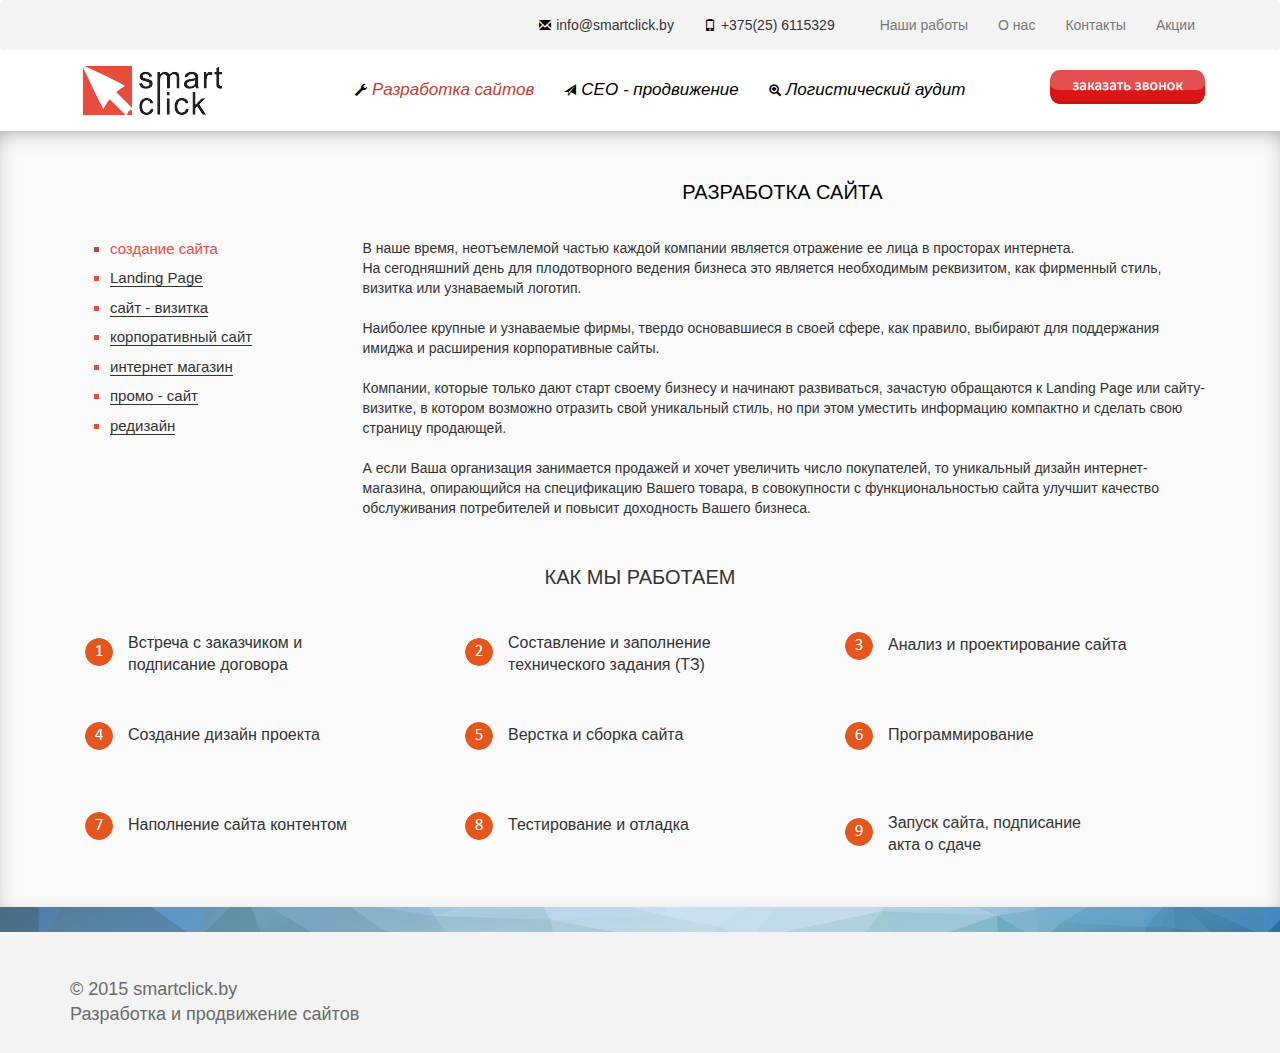
==== develop-site.html @ dec3f9f1 "first commit" ====
<!DOCTYPE html>
<html lang="en">
  <head>
    <meta charset="utf-8">
    <meta http-equiv="X-UA-Compatible" content="IE=edge">
    <meta name="viewport" content="width=device-width, initial-scale=1">
    <title>Разработка сайтов под ключ, логистический аудит, SEO продвижение</title>
	
	<link rel="stylesheet" href="css/style.css">
	<link href="css/jquery.jgrowl.css" rel="stylesheet">
	<link href="css/jquery.arcticmodal.css" rel="stylesheet">
    <!-- Bootstrap -->
    <link href="css/bootstrap.min.css" rel="stylesheet">

    <!-- HTML5 shim and Respond.js for IE8 support of HTML5 elements and media queries -->
    <!-- WARNING: Respond.js doesn't work if you view the page via file:// -->
    <!--[if lt IE 9]>
      <script src="https://oss.maxcdn.com/html5shiv/3.7.2/html5shiv.min.js"></script>
      <script src="https://oss.maxcdn.com/respond/1.4.2/respond.min.js"></script>
    <![endif]-->
  </head>
  <body>
    
	<nav class="navbar navbar-default" id="header">
	  <div class="container-fluid">
	    <div class="container">
		    <div class="navbar-header">
		      <button type="button" class="navbar-toggle collapsed" data-toggle="collapse" data-target="#bs-example-navbar-collapse-1">
		        <span class="sr-only">Toggle navigation</span>
		        <span class="icon-bar"></span>
		        <span class="icon-bar"></span>
		        <span class="icon-bar"></span>
		      </button>
		    </div>

		    <!-- Collect the nav links, forms, and other content for toggling -->
		    <div class="collapse navbar-collapse" id="bs-example-navbar-collapse-1">
		      <ul class="nav navbar-nav navbar-right">
		        <li class="info-li"><div class="glyphicon glyphicon-envelope picto"></div>info@smartclick.by</li>
				<li class="info-li"><div class="glyphicon glyphicon-phone picto"></div>+375(25) 6115329</li>
				<li><a href="#">Наши работы</a></li>
				<li><a href="#">О нас</a></li>
				<li><a href="#">Контакты</a></li>
				<li><a href="#">Акции</a></li>
		      </ul>
		    </div><!-- /.navbar-collapse -->
	  	</div>
	  </div><!-- /.container-fluid -->
	</nav><!--header-->

	<div class="container" id="header2">
		<div class="row">
			<div class="col-md-2 col-xs-12 col-sm-3 text-center">
				<a href="index.html">
					<img src="img/logo.png" alt="logo">
				</a>
			</div>
			<div class="col-md-8 col-xs-12 col-sm-9">
				<ul class="nav navbar-nav text-center" id="uslugi-menu">
					<li class="href-li active-main-menu"><a href="develop-site.html"><div class="glyphicon glyphicon-wrench picto hvr-icon-up"></div>Разработка сайтов</a></li>
					<li class="href-li"><a href="#"><div class="glyphicon glyphicon-send picto hvr-icon-up"></div>СЕО - продвижение</a></li>
					<li class="href-li"><a href="#"><div class="glyphicon glyphicon-zoom-in picto hvr-icon-up"></div>Логистический аудит</a></li>
			      </ul>
			</div>
			<div class="col-md-2">
				<div class="btn-zakaz visible-lg"></div>
			</div>
		</div>
	</div><!--header2-->
	
	<div class="container-fluid develop-site">
		<div class="container">
			<div class="row">
				<div class="col-md-12">
					<div class="col-md-3 col-sm-4 col-xs-6"></div>
					<div class="col-md-9 col-sm-8 col-xs-6">
						<div class="row text-center">
							<h1 class="zaglav-develop">РАЗРАБОТКА САЙТА</h1>
						</div>
					</div>
				</div>
			</div>
			<div class="row">
				<div class="col-md-3 col-sm-4 col-xs-6">
					<ul class="develop-sidebar text-left">
						<li class="active-sidebar-item"><a href="#">создание сайта</a></li>
						<li><a href="#">Landing Page</a></li>
						<li><a href="#">сайт - визитка</a></li>
						<li><a href="#">корпоративный сайт</a></li>
						<li><a href="#">интернет магазин</a></li>
						<li><a href="#">промо - сайт</a></li>
						<li><a href="#">редизайн</a></li>
					</ul>
				</div>
				<div class="col-md-9 col-sm-8 col-xs-6">
					<div class="row">
						<div class="col-md-12 main-text-develop">
							В наше время, неотъемлемой частью каждой компании является отражение ее лица в просторах интернета. <br>
							На сегодняшний день для плодотворного ведения бизнеса это является необходимым реквизитом, как фирменный стиль, визитка или узнаваемый логотип.
							<br><br>
							Наиболее крупные и узнаваемые фирмы, твердо основавшиеся в своей сфере, как правило, выбирают для поддержания имиджа и расширения корпоративные сайты.
							<br><br>
							Компании, которые только дают старт своему бизнесу и начинают развиваться, зачастую обращаются к Landing Page или сайту-визитке, в котором возможно отразить свой уникальный стиль, но при этом уместить информацию компактно и сделать свою страницу продающей.
							<br><br>
							А если Ваша организация занимается продажей и хочет увеличить число покупателей, то уникальный дизайн интернет-магазина, опирающийся на спецификацию Вашего товара, в совокупности с функциональностью сайта улучшит качество обслуживания потребителей и повысит доходность Вашего бизнеса.
						</div>
					</div>
				</div>
			</div>
			<div class="row bottom-text-develop">
				<div class="col-md-12 text-center zaglav-bottom-text-develop">
					КАК МЫ РАБОТАЕМ
				</div>
				<div class="col-md-12">
					<div class="col-md-4 col-sm-6 col-xs-12 bottom-text-develop-item">
						<img src="img/bottom-text-develop-item1.png" alt="sdfd" class="need-margin">
						Встреча с заказчиком и <br>
						подписание договора
					</div>
					<div class="col-md-4 col-sm-6 col-xs-12 bottom-text-develop-item">
						<img src="img/bottom-text-develop-item2.png" alt="sdfd" class="need-margin">
						Составление и заполнение <br>
						технического задания (ТЗ)
					</div>
					<div class="col-md-4 col-sm-6 col-xs-12 bottom-text-develop-item">
						<img src="img/bottom-text-develop-item3.png" alt="sdfd">
						<span>Анализ и проектирование сайта</span>
					</div>
					<div class="col-md-4 col-sm-6 col-xs-12 bottom-text-develop-item">
						<img src="img/bottom-text-develop-item4.png" alt="sdfd">
						<span>Создание дизайн проекта</span>
					</div>
					<div class="col-md-4 col-sm-6 col-xs-12 bottom-text-develop-item">
						<img src="img/bottom-text-develop-item5.png" alt="sdfd">
						<span>Верстка и сборка сайта</span>
					</div>
					<div class="col-md-4 col-sm-6 col-xs-12 bottom-text-develop-item">
						<img src="img/bottom-text-develop-item6.png" alt="sdfd">
						<span>Программирование</span>
					</div>
					<div class="col-md-4 col-sm-6 col-xs-12 bottom-text-develop-item">
						<img src="img/bottom-text-develop-item7.png" alt="sdfd">
						<span>Наполнение сайта контентом</span>
					</div>
					<div class="col-md-4 col-sm-6 col-xs-12 bottom-text-develop-item">
						<img src="img/bottom-text-develop-item8.png" alt="sdfd">
						<span>Тестирование и отладка</span>
					</div>
					<div class="col-md-4 col-sm-6 col-xs-12 bottom-text-develop-item">
						<img src="img/bottom-text-develop-item9.png" alt="sdfd" class="need-margin">
						Запуск сайта, подписание <br>
						акта о сдаче
					</div>
				</div>
			</div>
		</div>
	</div><!--develop-site-->

	<div class="container-fluid" id="block8"></div><!--block8-->

	<div class="container-fluid footer">
		<div class="container">
			<div class="row">
				<div class="col-md-12">
					© 2015 smartclick.by
				</div>
				<div class="col-md-12">
					Разработка и продвижение сайтов
				</div>
			</div>
		</div>
	</div><!--footer-->

    <!-- jQuery (necessary for Bootstrap's JavaScript plugins) -->
    <script src="https://ajax.googleapis.com/ajax/libs/jquery/1.11.2/jquery.min.js"></script>
    <!-- Include all compiled plugins (below), or include individual files as needed -->
    <script src="js/bootstrap.min.js"></script>
    <script src="js/jquery.jgrowl.js"></script>
	<script src="js/jquery.arcticmodal.js"></script>
	<script src="js/feedback.js"></script>
	<script src="js/main.js"></script>
  </body>
</html>
---- css/style.css ----
body{
	font-family: "Times New Romans",arial,sans-serif;
}
#header{
	font-size:14px;
	background-color:#f3f3f3;
	border:0;
	margin-bottom:15px;
}
	.picto{
		margin-right: 5px;
		font-size:12px;
		color:#000 !important;
	}
	.info-li{
		margin-right: 30px;
		padding-top: 15px;
	}
	.href-li{
		color:#000;
	}
	#uslugi-menu .active-main-menu a{
		color:#bd3e31 !important;
	}

/*--header2--*/
#header2{
	font-family:"Calibri",arial,sans-serif;
	font-style: italic;
	font-size:17px;
	padding-bottom: 15px;
}

@media screen and (max-width: 1100px){
	#uslugi-menu{
		font-size:14px;
	}
}
@media screen and (min-width: 992px){
	#uslugi-menu{
		margin-left: 10%;
	}
}
@media screen and (min-width: 4102px){
	#uslugi-menu{
		margin-left: 0px;
	}
}
@media screen and (min-width: 5400px){
	.href-li{
		width: 33%;
	}
	#header2{
		padding-bottom:10px;
	}
}

	#uslugi-menu li a{
		color:#000 !important;
		border:0;
		background-color:#fff;
	}
		#uslugi-menu li a:hover{
			color:#bd3e31 !important;
		}

		@-webkit-keyframes hvr-icon-up {
		  0%,
		  50%,
		  100% {
		    -webkit-transform: translateY(0);
		    transform: translateY(0);
		  }

		  25%,
		  75% {
		    -webkit-transform: translateY(-6px);
		    transform: translateY(-6px);
		  }
		}

		@keyframes hvr-icon-up {
		  0%,
		  50%,
		  100% {
		    -webkit-transform: translateY(0);
		    transform: translateY(0);
		  }

		  25%,
		  75% {
		    -webkit-transform: translateY(-6px);
		    transform: translateY(-6px);
		  }
		}

		 #uslugi-menu li a:hover > .hvr-icon-up{
		  -webkit-animation-name: hvr-icon-up;
		  animation-name: hvr-icon-up;
		  -webkit-animation-duration: 0.75s;
		  animation-duration: 0.75s;
		  -webkit-animation-timing-function: ease-out;
		  animation-timing-function: ease-out;
		}
.btn-zakaz{
	background-image: url(../img/btn_zakaz1.png);
	width: 155px;
	height: 34px;
	background-repeat: no-repeat;
	cursor:pointer;
	display: inline-block;
	margin: 0px auto;
	margin-top: 5px;
	-webkit-transition-duration: 0.7s; 
	-o-transition-duration: 0.7s; 
	-moz-transition-duration: 0.7s; 
	transition-duration: 0.7s;
}
	.btn-zakaz:hover{
		background-image: url(../img/btn_zakaz1_active.png);
	}

/*--block2--*/
#block2{
	background-image:url(../img/block2.jpg);
	background-size:cover;
	/*--fixed-bg--*/
	background-attachment: fixed;
	padding-top: 75px;
	padding-bottom: 85px;
	font-family:"Calibri",sans-serif;
}
	.slogan{
		color:#fff;
		font-size:34px;
	}
	.slogan-prepis{
		font-size:34px;
		color:#fff;
	}
	.btn-zakaz-block2{
		background-image: url(../img/btn-zakaz-block2.png);
		width: 270px;
		height: 50px;
		background-size: cover;
		background-repeat: no-repeat;
		cursor:pointer;
		display: block;
		margin: 0px auto;
		margin-top: 95px;
		-webkit-transition-duration: 0.7s; 
		-o-transition-duration: 0.7s; 
		-moz-transition-duration: 0.7s; 
		transition-duration: 0.7s;
	}
		.btn-zakaz-block2:hover{
			background-image: url(../img/btn-zakaz-block2-active.png);
		}
		@media screen and (max-width: 300px){
			.btn-zakaz-block2{
				background-image: url(../img/btn_zakaz1.png);
				width: 155px;
				height: 34px;
				background-repeat: no-repeat;
				cursor:pointer;
				display: block;
				margin: 0px auto;
				margin-top: 45px;
				-webkit-transition-duration: 0.7s; 
				-o-transition-duration: 0.7s; 
				-moz-transition-duration: 0.7s; 
				transition-duration: 0.7s;
			}
			.btn-zakaz-block2:hover{
				background-image: url(../img/btn_zakaz1_active.png);
			}
		}

/*--block3--*/
#block3{
	padding-top: 35px;
	padding-bottom: 60px;
	box-shadow: inset 0px 0px 27px -10px;
}
	.zaglav-block{
		font-size:25px;
		font-weight: 500
	}
	.black-zaglav-block{
		padding-bottom: 45px;
		color:#333333;
	}
	#list-uslug{
		margin: 0 auto;
		overflow-x: scroll;
		overflow-y: hidden;
		white-space: nowrap;  /* чтобы картинки стояли в одну линию, не переходя на другую строку */
		word-wrap: normal;  /* то же для IE */
		width: 872px;
		padding-bottom: 15px;
	}
		.uslugi-item{
			padding: 0;
			width: 256px;
			height: 324px;
			background-image:url(../img/uslugi-item.png);
			background-size: cover;
			box-shadow: 0px 0px 24px -9px;
			list-style: none;
			font-family: arial,sans-serif;
			font-size:16px;
			text-align: center;
			color:#4c4c4c;
			overflow: hidden;
			display: inline-block !important;
			margin-left: 15px;
			margin-right: 15px;
		}
			.uslugi-item li{
				margin-top: 9px;
			}
			.uslugi-item li:first-child{
				font-family: "Calibri",arial,sans-serif;
				font-size:20px;
				margin-top: 15px;
				margin-bottom: 17px;
			}
			.uslugi-item-btn{
				border:none !important;
				margin-top: 8px;
				width: 150px;
				height: 28px;
				background-image: url(../img/uslugi-item-btn.png) !important;
			}
#list-uslug::-webkit-scrollbar{
    width:12px;
    height:40px;
}
#list-uslug::-webkit-scrollbar-thumb{
    border-width:1px 1px 1px 2px;
    background-image: url(../img/scrollbar-thimb.png);
    background-repeat: no-repeat;
    background-position: 50% 50%;
}
#list-uslug::-webkit-scrollbar-thumb:hover{
}
#list-uslug::-webkit-scrollbar-track{
    background-image:url(../img/scrollbar-track.png);
    background-repeat: no-repeat;
    background-position: 50% 50%;
}
@media screen and (min-width: 992px){
	#uslugi-menu{
		margin-left: 10%;
	}
}
@media screen and (max-width: 992px){
	#list-uslug{
		width:582px;
	}
}
@media screen and (max-width: 550px){
	#list-uslug{
		width:294px;
	}
}

/*--block4--*/
#block4{
	background-color: #3a6f81;
	padding-top: 35px;
	color:#fff;
	font-size:18px;
	font-family: arial,sans-serif;
	padding-bottom: 60px;
}
	.white-zaglav-block{
		color:#fff;
		padding-bottom: 25px;
	}

#block5{
	padding-top: 65px;
	box-shadow: inset 0px 0px 27px -10px;
}
	#block5 img{
		margin-bottom: 65px;
	}

/*--block6--*/
#block6{
	padding-top: 35px;
	background-image: url(../img/block6.png);
	background-repeat: no-repeat;
	background-size: cover;
	font-size:20px;
	font-family: "Calibri",arial,sans-serif;
	color:#fff;
	padding-bottom: 90px;
}
	#block6 img{
		float: left;
		margin-right: 15px;
	}
	.preem-vertical-img{
		margin-top: 10px;
	}
	.preem_item{
		margin-bottom: 20px;
	}

/*--block7--*/
#block7{
	padding-top: 20px;
	padding-bottom: 55px;
}
	#form-no-modal{
		background-color:#f5f5ed;
		max-width:600px;
		margin: 0px auto;
		padding-left: 75px;
		padding-right: 75px;
		box-shadow: 0px 0px 9px -3px;
		padding-top: 10px;
		/*padding-bottom: 25px;*/
		margin-bottom: 20px;
	}
		.zaglav-form{
			color:#d37676;
			font-size:22px;
			font-family:"Calibri",arial,sans-serif;
		}
		#inputName{
			margin-top: 15px;
		}
		.form-control{
			height: 40px !important;
		}
		#inputText{
			height: 90px !important;
			padding-bottom: 50px !important;
			margin-bottom: 15px;
		}
		.feedback{
			width: 230px;
			height: 55px;
			display: block !important;
			background-image: url(../img/btn-zakaz.png) !important;
			margin: 0px auto !important; 
			border:none !important;
		}
#block8{
	background-image: url(../img/block7.jpg);
	background-repeat: no-repeat;
	background-size:cover;
	background-position:center center;
	padding-top: 25px;
}

.footer{
	background-color:#f3f3f3;
	color:#6a6a6a;
	font-size:18px;
	font-family: "Calibri",arial,sans-serif;
	padding-top: 45px;
	padding-bottom: 25px;
}

/*-- develop-site --*/
.develop-site{
	background-color: #fafafa;
	padding-top: 30px;
	padding-bottom: 5px;
	-webkit-box-shadow: inset 0px 6px 29px -16px rgba(0,0,0,0.75);
	-moz-box-shadow: inset 0px 6px 29px -16px rgba(0,0,0,0.75);
	box-shadow: inset 0px 6px 29px -16px rgba(0,0,0,0.75);
}
	.main-text-develop{
		font-family: Verdana,arial,sans-serif;
		font-size:14px;
	}
	.zaglav-develop{
		font-family: "Calibri",arial,sans-serif;
		font-size:20px;
		color:#000;
		margin-bottom: 35px;
	}
	.develop-sidebar{
		font-family: arial,sans-serif;
		font-size:15px;
		list-style-type:square;
	}
		.develop-sidebar li{
			color:#e84c3c;
			margin-bottom: 8px;
		}
		.develop-sidebar li a{
			color:#333333;
			text-decoration: none;
			border-bottom:1px solid #333333;
		}
			.develop-sidebar li a:hover{
				border:none;
			}
		.active-sidebar-item{
			color:#c64336 !important;
		}
			.active-sidebar-item a{
				color:#e84c3c !important;
				border:none !important;
			}
	.bottom-text-develop{
		margin-top: 45px;
		font-family: "Calibri",arial,sans-serif;
	}
		.zaglav-bottom-text-develop{
			font-size:20px;
			margin-bottom: 40px;
		}
		.bottom-text-develop-item{
			font-size:16px;
			font-weight: 500;
			margin-bottom: 50px;
			height: 40px;
		}
			.bottom-text-develop-item span{
				margin-top: 2px;
				display: block;
			}
			.bottom-text-develop-item img{
				float: left;
				margin-right: 15px;
			}
			.need-margin{
				margin-top: 6px;
			}
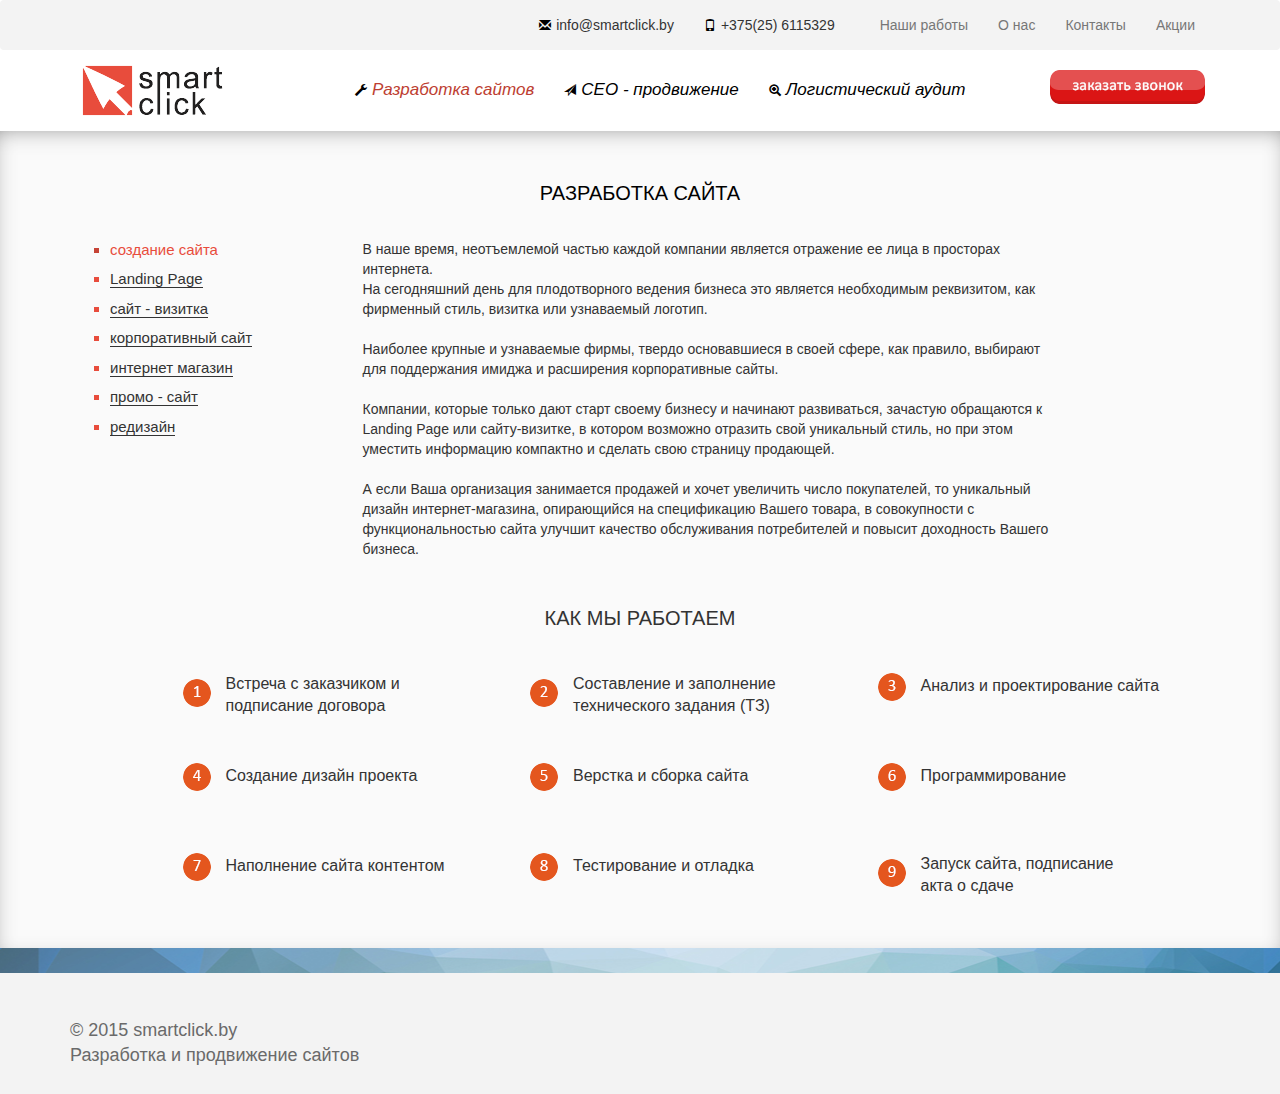
==== commit c764b28f: "commit with lp" ====
--- a/develop-site.html
+++ b/develop-site.html
@@ -72,8 +72,8 @@
 		<div class="container">
 			<div class="row">
 				<div class="col-md-12">
-					<div class="col-md-3 col-sm-4 col-xs-6"></div>
-					<div class="col-md-9 col-sm-8 col-xs-6">
+					<div class="col-sm-4 col-xs-6"></div>
+					<div class="col-md-12 col-sm-8 col-xs-6">
 						<div class="row text-center">
 							<h1 class="zaglav-develop">РАЗРАБОТКА САЙТА</h1>
 						</div>
@@ -83,9 +83,9 @@
 			<div class="row">
 				<div class="col-md-3 col-sm-4 col-xs-6">
 					<ul class="develop-sidebar text-left">
-						<li class="active-sidebar-item"><a href="#">создание сайта</a></li>
-						<li><a href="#">Landing Page</a></li>
-						<li><a href="#">сайт - визитка</a></li>
+						<li class="active-sidebar-item"><a href="develop-site.html">создание сайта</a></li>
+						<li><a href="lp.html">Landing Page</a></li>
+						<li><a href="vizitka.html">сайт - визитка</a></li>
 						<li><a href="#">корпоративный сайт</a></li>
 						<li><a href="#">интернет магазин</a></li>
 						<li><a href="#">промо - сайт</a></li>
@@ -94,7 +94,7 @@
 				</div>
 				<div class="col-md-9 col-sm-8 col-xs-6">
 					<div class="row">
-						<div class="col-md-12 main-text-develop">
+						<div class="col-md-10 main-text-develop">
 							В наше время, неотъемлемой частью каждой компании является отражение ее лица в просторах интернета. <br>
 							На сегодняшний день для плодотворного ведения бизнеса это является необходимым реквизитом, как фирменный стиль, визитка или узнаваемый логотип.
 							<br><br>
@@ -111,7 +111,7 @@
 				<div class="col-md-12 text-center zaglav-bottom-text-develop">
 					КАК МЫ РАБОТАЕМ
 				</div>
-				<div class="col-md-12">
+				<div class="col-md-11 col-md-offset-1">
 					<div class="col-md-4 col-sm-6 col-xs-12 bottom-text-develop-item">
 						<img src="img/bottom-text-develop-item1.png" alt="sdfd" class="need-margin">
 						Встреча с заказчиком и <br>
@@ -178,6 +178,5 @@
     <script src="js/jquery.jgrowl.js"></script>
 	<script src="js/jquery.arcticmodal.js"></script>
 	<script src="js/feedback.js"></script>
-	<script src="js/main.js"></script>
   </body>
 </html>--- a/css/style.css
+++ b/css/style.css
@@ -369,7 +369,9 @@
 /*-- develop-site --*/
 .develop-site{
 	background-color: #fafafa;
+	position: relative;
 	padding-top: 30px;
+	z-index:1;
 	padding-bottom: 5px;
 	-webkit-box-shadow: inset 0px 6px 29px -16px rgba(0,0,0,0.75);
 	-moz-box-shadow: inset 0px 6px 29px -16px rgba(0,0,0,0.75);
@@ -433,4 +435,118 @@
 			}
 			.need-margin{
 				margin-top: 6px;
-			}+			}
+/*--other-develop-site--*/
+.lifted {
+    position:relative;
+    padding:1em;
+    margin:2em 10px 4em;
+    background:#489ea6;
+    -webkit-box-shadow:0 1px 4px rgba(0, 0, 0, 0.3), 0 0 40px rgba(0, 0, 0, 0.1) inset;
+    -moz-box-shadow:0 1px 4px rgba(0, 0, 0, 0.3), 0 0 40px rgba(0, 0, 0, 0.1) inset;
+    box-shadow:0 1px 4px rgba(0, 0, 0, 0.3), 0 0 40px rgba(0, 0, 0, 0.1) inset;
+	font-family: "Calibri",arial,sans-serif;
+	color:#fff;
+	margin-top: 50px;
+	padding-bottom: 25px;
+} 
+.lifted:before,
+.lifted:after {
+    content:"";
+    position:absolute;
+    z-index:-2;
+    bottom:15px;
+    left:10px;
+    width:50%;
+    height:20%;
+    max-width:300px;
+    -webkit-box-shadow:0 15px 10px rgba(0, 0, 0, 0.7);
+    -moz-box-shadow:0 15px 10px rgba(0, 0, 0, 0.7);
+    box-shadow:0 15px 10px rgba(0, 0, 0, 0.7);
+    -webkit-transform:rotate(-3deg);
+    -moz-transform:rotate(-3deg);
+    -ms-transform:rotate(-3deg);
+    -o-transform:rotate(-3deg);
+    transform:rotate(-3deg);
+}
+.lifted:after {
+    right:10px;
+    left:auto;
+    -webkit-transform:rotate(3deg);
+    -moz-transform:rotate(3deg);
+    -ms-transform:rotate(3deg);
+    -o-transform:rotate(3deg);
+    transform:rotate(3deg);
+}
+.zaglav-bottom-other-develop-site{
+	font-size:20px;
+	font-weight: 700;
+	margin-bottom: 20px;
+}
+.list-bottom-other-develop-site{
+	font-size:17px;
+	list-style: none;
+}
+	.list-bottom-other-develop-site li{
+		background-image: url(../img/el.png);
+		background-position: 0% 50%;
+		background-repeat: no-repeat;
+		padding-left: 25px;
+		margin-left: 80px;
+	}
+		.list-bottom-other-develop-site li span{
+			font-size:14px;
+		}
+	@media screen and (max-width: 450px){
+		.list-bottom-other-develop-site li{
+			margin-left: 0px;
+		}
+	}
+.info-btn{
+	font-family: "Calibri",arial,sans-serif;
+	font-size:18px;
+	border:4px solid #fff;
+	margin-top: 30px;
+	text-align:center;
+	display: 0px auto;
+	max-width: 100%;
+	vertical-align: middle;
+	min-height: 45px;
+}
+	.info-btn span{
+		font-size:24px;
+	}
+.info-btn-zakaz{
+	border:none;
+	color:#489ea6;
+	background-color:#fff;
+	cursor:pointer;
+	padding-top: 7px;
+	height: 44px;
+}
+	.info-btn-zakaz span{
+		font-size:18px;
+		border-bottom:1px solid #489ea6;
+		font-weight: 500;
+	}
+	@media screen and (max-width: 1080px) and (min-width:1000px){
+		.info-btn{
+			height: 80px;
+		}
+	}
+.prepis-bottom-other-develop-text{
+	color:#489ea6;
+	font-size:16px;
+	font-family: "Calibri",arial,sans-serif;
+	border:2px solid #489ea6;
+	padding: 13px 30px;
+	margin-bottom: 50px;
+}
+	.prepis-bottom-other-develop-text a{
+		text-decoration: none;
+		color:#4865a6 !important;
+	}
+	.prepis-bottom-other-develop-text a:hover{
+		text-decoration: none;
+		color:#4865a6 !important;
+	}
